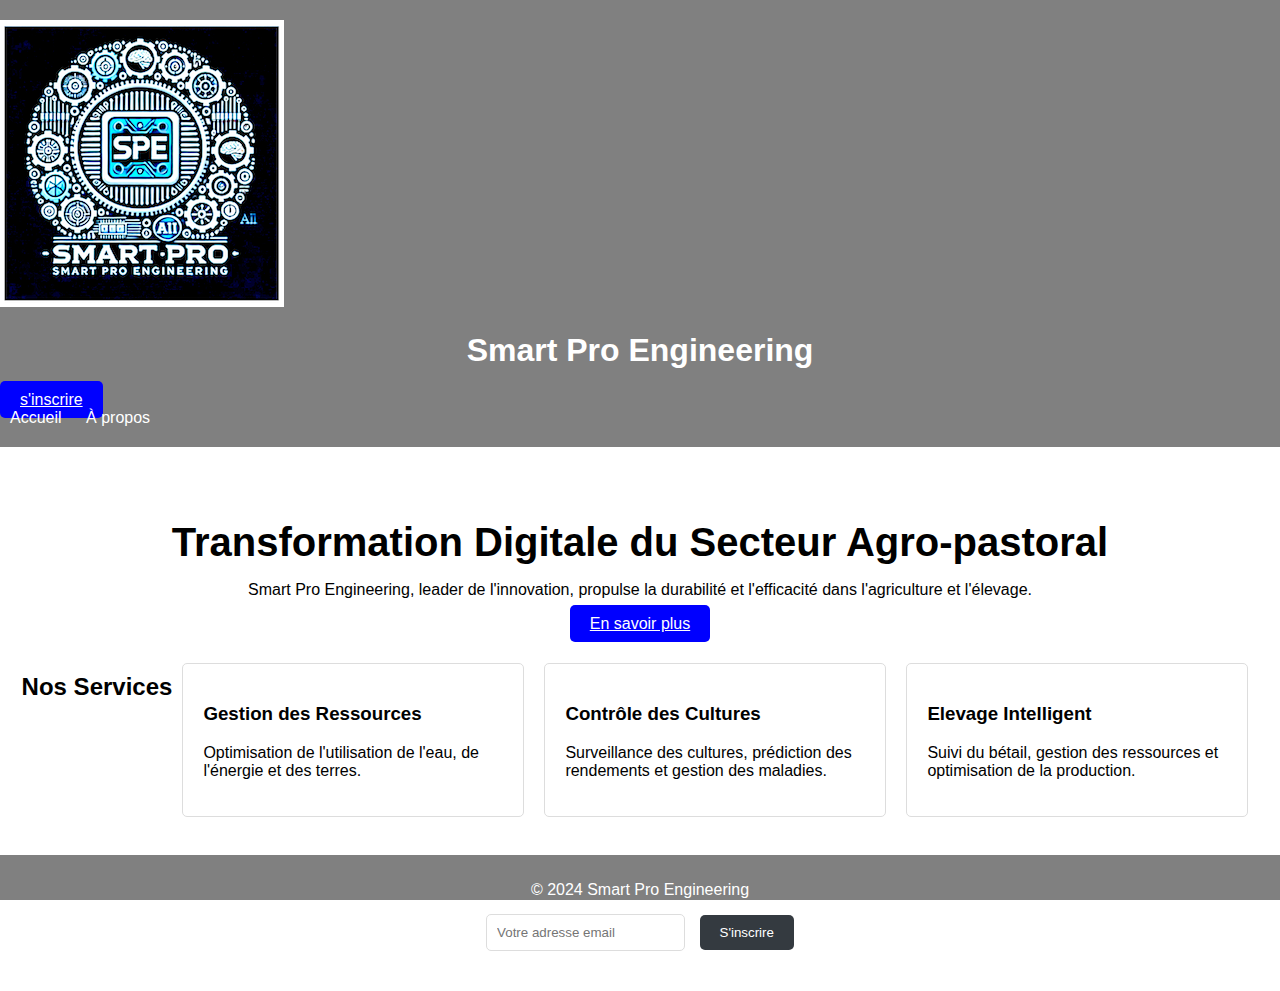
==== index.html @ ad4efa81 "Update index.html" ====
<!DOCTYPE html>
<html lang="fr">
<head>
    <meta charset="UTF-8">
    <meta name="viewport" content="width=device-width, initial-scale=1.0">
    <title>Smart Pro Engineering - Transformation Digitale Agro-Pastorale</title>
    <link rel="stylesheet" href="smart pro 2/frontend/style/style.css">
</head>
<body>
    <header>
        <div class="row">
            <div class="col-md-2">
                <img src="smart pro 2/frontend/images/logo.png" alt="SPELogo" class="img-fluid"> </div>
            <div class="col-md-8 text-center">
                <h1>Smart Pro Engineering</h1>
            </div>
            <div class="col-md-2 text-right">
                <a href="a mettre un lien vers la page de registration" class="btn btn-outline-primary">s'inscrire</a>
            </div>
        </div>
        <nav>
            <ul>
                <li><a href="index.html">Accueil</a></li>
                <li><a href="about.html">À propos</a></li>
            </ul>
        </nav>
    </header>
    
    <main>
        <section class="hero">
            <h2>Transformation Digitale du Secteur Agro-pastoral</h2>
            <p>Smart Pro Engineering, leader de l'innovation, propulse la durabilité et l'efficacité dans l'agriculture et l'élevage.</p>
            <a href="#about" class="btn">En savoir plus</a>
        </section>

        <section class="services">
            <h2>Nos Services</h2>
            <div class="service">
                <h3>Gestion des Ressources</h3>
                <p>Optimisation de l'utilisation de l'eau, de l'énergie et des terres.</p>
            </div>
            <div class="service">
                <h3>Contrôle des Cultures</h3>
                <p>Surveillance des cultures, prédiction des rendements et gestion des maladies.</p>
            </div>
            <div class="service">
                <h3>Elevage Intelligent</h3>
                <p>Suivi du bétail, gestion des ressources et optimisation de la production.</p>
            </div>
        </section>

        <section class="newsletter">
            <h2>Inscrivez-vous pour recevoir des notifications</h2>
            <form id="newsletter-form">
                <input type="email" id="email" placeholder="Votre adresse email">
                <button type="submit">S'inscrire</button>
            </form>
        </section>
    </main>

    <footer>
        <p>&copy; 2024 Smart Pro Engineering</p>
    </footer>

    <script src="script/script.js"></script>
</body>
</html>
---- smart pro 2/frontend/style/style.css ----
body {
  font-family: sans-serif;
  margin: 0;
  padding: 0;
}

header {
  background-color: grey;
  color: white;
  padding: 20px 0;
  /*text-align: center;*/
}
h1{
  text-align: center;
}

nav ul {
  list-style: none;
  padding: 0;
  margin: 0;
}

nav li {
  display: inline-block;
  margin: 0 10px;
}

nav a {
  color: white;
  text-decoration: none;
}

main {
  padding: 20px;
}

.hero {
  text-align: center;
  padding: 20px;
}

.hero h2 {
  font-size: 2.5em;
  margin-bottom: 10px;
}

.services {
  display: flex;
  flex-wrap: wrap;
  justify-content: center;
}

.service {
  width: 300px;
  margin: 10px;
  padding: 20px;
  border: 1px solid #ddd;
  border-radius: 5px;
}

.newsletter {
  text-align: center;
  padding: 20px;
}

.newsletter form {
  display: inline-block;
}

.newsletter input[type="email"] {
  padding: 10px;
  border: 1px solid #ddd;
  border-radius: 5px;
  margin-right: 10px;
}

.newsletter button {
  padding: 10px 20px;
  border: none;
  border-radius: 5px;
  background-color: #343a40;
  color: white;
  cursor: pointer;
}

footer {
  background-color: grey;
  color: white;
  padding: 10px 0;
  text-align: center;
  position: fixed;
  bottom: 0;
  width: 100%;
  height: 25px;
}
.logo{
  width: 50px;
  height: auto;
  margin: 0 auto;
}

.btn {
  padding: 10px 20px;
  border: none;
  border-radius: 5px;
  background-color: blue;
  color: white;
  text-decoration: yes;
  cursor: pointer;
}
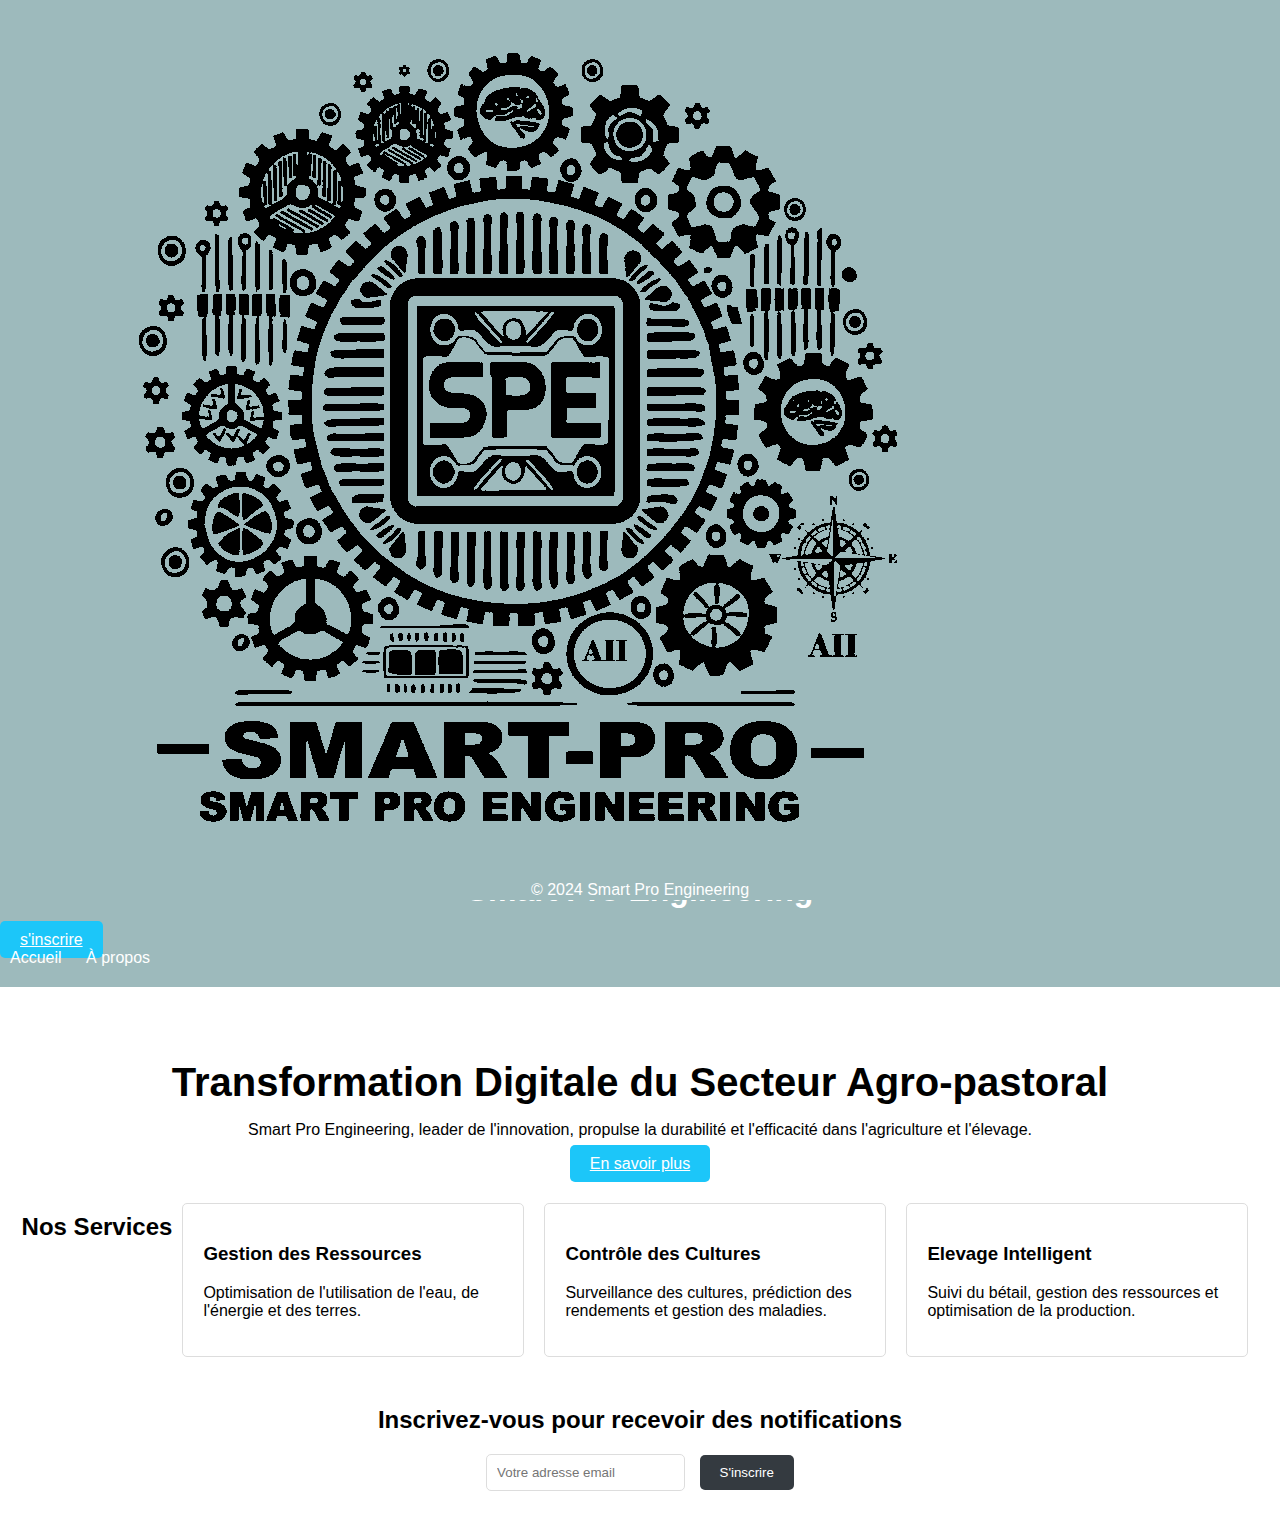
==== commit 598e2b0b: "Update index.html" ====
--- a/index.html
+++ b/index.html
@@ -10,7 +10,7 @@
     <header>
         <div class="row">
             <div class="col-md-2">
-                <img src="smart pro 2/frontend/images/logo.png" alt="SPELogo" class="img-fluid"> </div>
+                <img src="smart pro 2/frontend/images/SMART_PRO_Transparent_Logo.png" alt="SPELogo" class="img-fluid"> </div>
             <div class="col-md-8 text-center">
                 <h1>Smart Pro Engineering</h1>
             </div>
--- a/smart pro 2/frontend/style/style.css
+++ b/smart pro 2/frontend/style/style.css
@@ -5,7 +5,7 @@
 }
 
 header {
-  background-color: grey;
+  background-color: #9DBABC;
   color: white;
   padding: 20px 0;
   /*text-align: center;*/
@@ -84,7 +84,7 @@
 }
 
 footer {
-  background-color: grey;
+  background-color: #9DBABC;
   color: white;
   padding: 10px 0;
   text-align: center;
@@ -103,7 +103,7 @@
   padding: 10px 20px;
   border: none;
   border-radius: 5px;
-  background-color: blue;
+  background-color: #1CC6F9;
   color: white;
   text-decoration: yes;
   cursor: pointer;
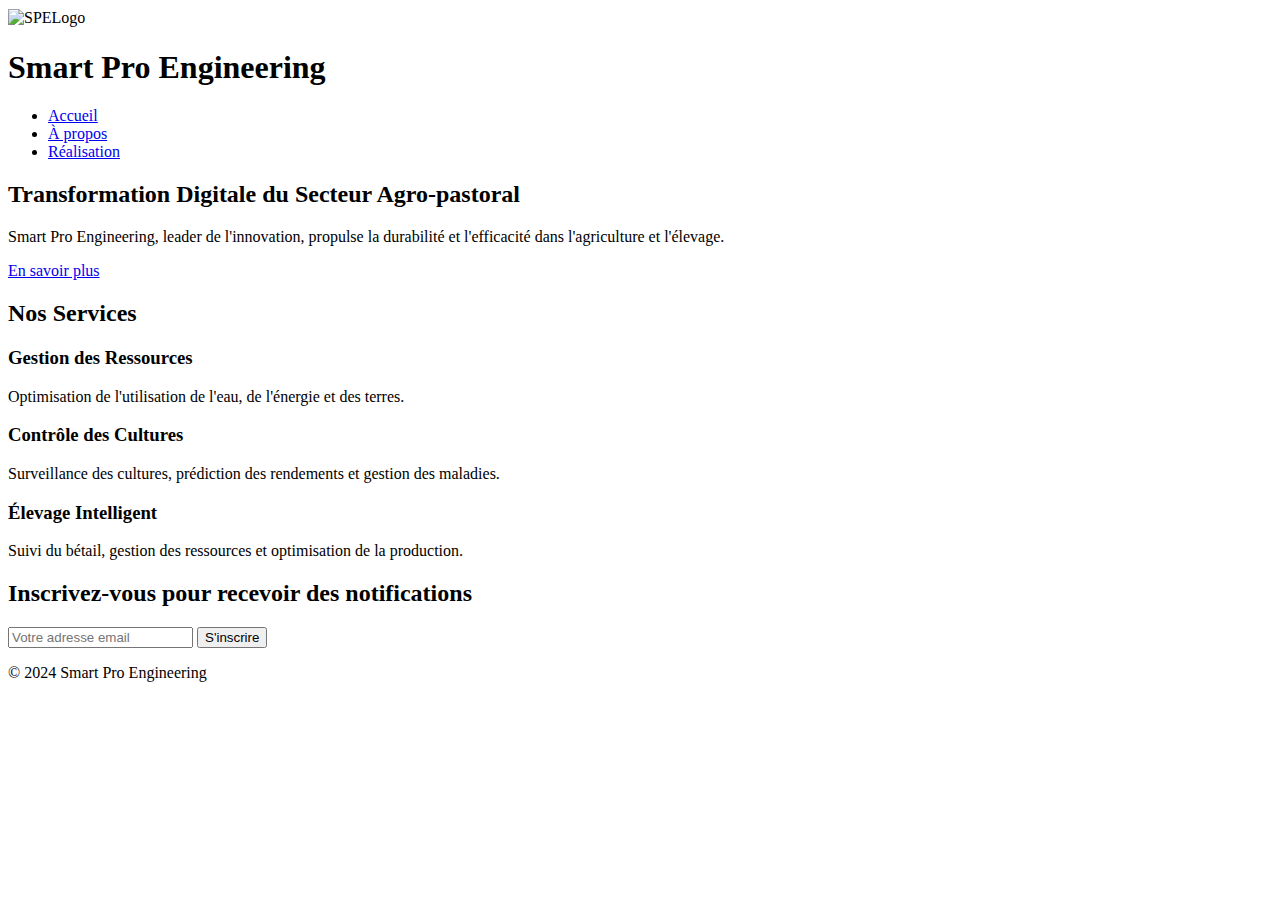
==== commit 16a3a086: "Add files via upload" ====
--- a/index.html
+++ b/index.html
@@ -4,24 +4,23 @@
     <meta charset="UTF-8">
     <meta name="viewport" content="width=device-width, initial-scale=1.0">
     <title>Smart Pro Engineering - Transformation Digitale Agro-Pastorale</title>
-    <link rel="stylesheet" href="smart pro 2/frontend/style/style.css">
+    <link rel="stylesheet" href="style/style.css">
 </head>
 <body>
-    <header>
+    <header class="header">
         <div class="row">
             <div class="col-md-2">
-                <img src="smart pro 2/frontend/images/SMART_PRO_Transparent_Logo.png" alt="SPELogo" class="img-fluid"> </div>
+                <img src="images/logo.png" alt="SPELogo" class="img-fluid" align="center"> 
+            </div>
             <div class="col-md-8 text-center">
                 <h1>Smart Pro Engineering</h1>
-            </div>
-            <div class="col-md-2 text-right">
-                <a href="a mettre un lien vers la page de registration" class="btn btn-outline-primary">s'inscrire</a>
             </div>
         </div>
         <nav>
             <ul>
-                <li><a href="index.html">Accueil</a></li>
-                <li><a href="about.html">À propos</a></li>
+                <li><a href="index.html" class="btn btn-outline-primary">Accueil</a></li>
+                <li><a href="about.html" class="btn btn-outline-primary">À propos</a></li>
+                <li><a href="realisation.html" class="btn btn-outline-primary">Réalisation</a></li>
             </ul>
         </nav>
     </header>
@@ -30,7 +29,7 @@
         <section class="hero">
             <h2>Transformation Digitale du Secteur Agro-pastoral</h2>
             <p>Smart Pro Engineering, leader de l'innovation, propulse la durabilité et l'efficacité dans l'agriculture et l'élevage.</p>
-            <a href="#about" class="btn">En savoir plus</a>
+            <a href="about.html" class="btn">En savoir plus</a>
         </section>
 
         <section class="services">
@@ -44,7 +43,7 @@
                 <p>Surveillance des cultures, prédiction des rendements et gestion des maladies.</p>
             </div>
             <div class="service">
-                <h3>Elevage Intelligent</h3>
+                <h3>Élevage Intelligent</h3>
                 <p>Suivi du bétail, gestion des ressources et optimisation de la production.</p>
             </div>
         </section>
@@ -52,7 +51,7 @@
         <section class="newsletter">
             <h2>Inscrivez-vous pour recevoir des notifications</h2>
             <form id="newsletter-form">
-                <input type="email" id="email" placeholder="Votre adresse email">
+                <input type="email" id="email" placeholder="Votre adresse email" required>
                 <button type="submit">S'inscrire</button>
             </form>
         </section>
@@ -63,6 +62,8 @@
     </footer>
 
     <script src="script/script.js"></script>
+    
 </body>
 </html>
 
+
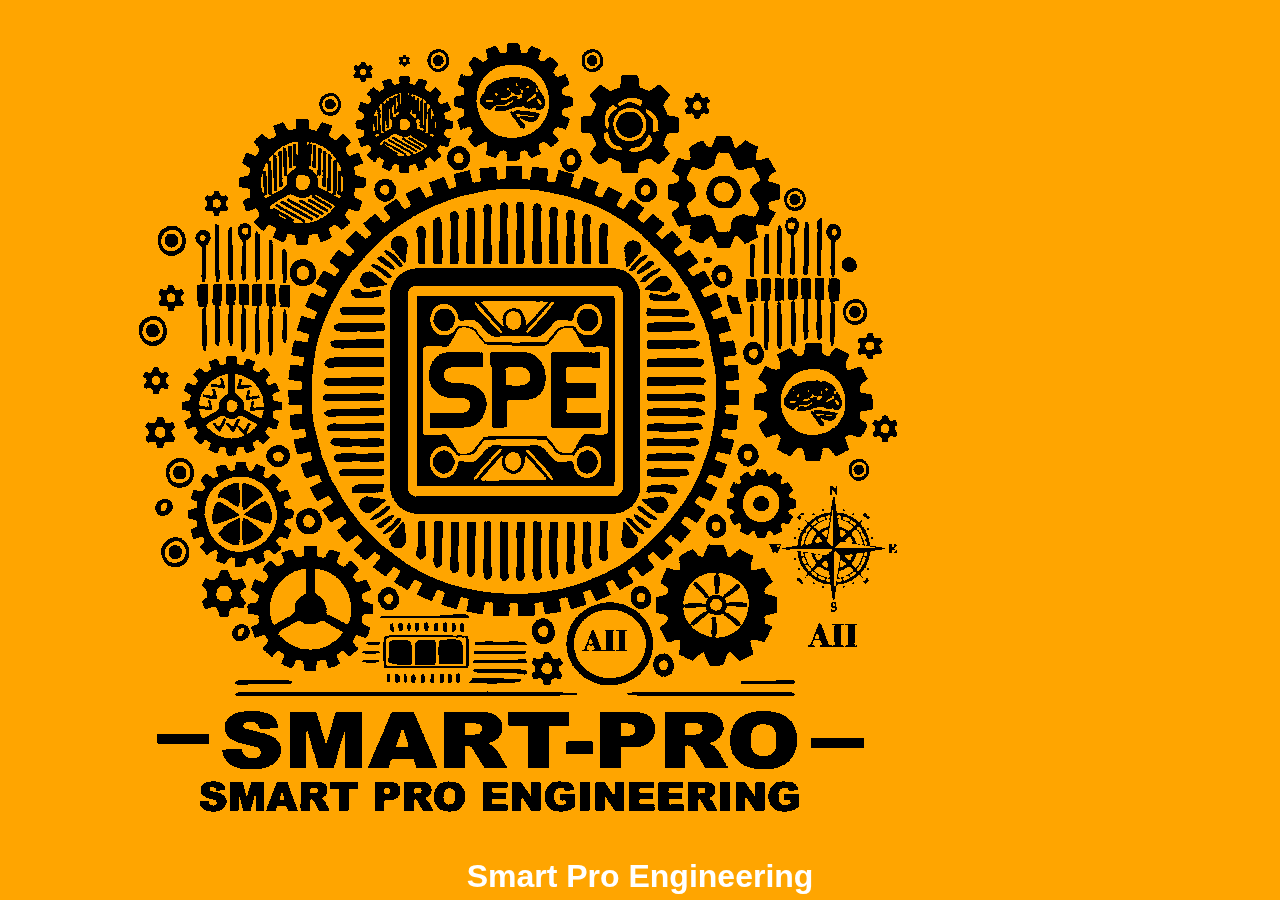
==== commit c317cfea: "Update index.html" ====
--- a/index.html
+++ b/index.html
@@ -4,13 +4,13 @@
     <meta charset="UTF-8">
     <meta name="viewport" content="width=device-width, initial-scale=1.0">
     <title>Smart Pro Engineering - Transformation Digitale Agro-Pastorale</title>
-    <link rel="stylesheet" href="style/style.css">
+    <link rel="stylesheet" href="smart pro 2/frontend/style/style.css">
 </head>
 <body>
     <header class="header">
         <div class="row">
             <div class="col-md-2">
-                <img src="images/logo.png" alt="SPELogo" class="img-fluid" align="center"> 
+                <img src="smart pro 2/frontend/images/SMART_PRO_Transparent_Logo.png" alt="SPELogo" class="img-fluid" align="center"> 
             </div>
             <div class="col-md-8 text-center">
                 <h1>Smart Pro Engineering</h1>
--- a/smart pro 2/frontend/style/style.css
+++ b/smart pro 2/frontend/style/style.css
@@ -0,0 +1,147 @@
+body {
+    font-family: Arial, sans-serif;
+    margin: 0;
+    padding: 0;
+}
+
+
+.header {
+    background-color: orange; /* Couleur de fond */
+    color: white; /* Couleur du texte */
+    padding: 10px 0; /* Espacement */
+    position: fixed; /* Fixe le header */
+    top: 0; /* Positionne le header en haut */
+    left: 0;
+    right: 0;
+    z-index: 1000; /* Assure que le header reste au-dessus du contenu */
+    box-shadow: 0 2px 5px rgba(0, 0, 0, 0.2); /* Ombre pour séparer visuellement */
+}
+h1{
+  text-align: center;
+}
+
+nav ul {
+    list-style-type: none; /* Supprime les puces */
+    padding: 0;
+}
+nav ul li {
+    display: inline; /* Affiche les éléments en ligne */
+    margin-right: 15px; /* Espacement entre les liens */
+}
+
+nav li {
+  display: inline-block;
+  margin: 0 10px;
+}
+
+nav a {
+    color: white; /* Couleur du texte des liens */
+text-decoration: none; /* Supprime le soulignement */
+}
+nav a:hover {
+    text-decoration: underline; /* Souligne au survol */
+}
+
+main {
+    padding-top: 100px; /* Ajoute un espacement supérieur pour compenser le header fixe */
+}
+
+  .hero {
+    background-color: #f4f4f4; /* Couleur de fond */
+    padding: 20px;
+    text-align: center;
+}
+
+.services {
+    padding: 20px;
+}
+
+.service {
+    margin-bottom: 20px; /* Espacement entre les services */
+}
+
+.newsletter {
+    background-color: #e7f3fe; /* Couleur de fond */
+    padding: 20px;
+    text-align: center;
+}
+
+.services {
+  display: flex;
+  flex-wrap: wrap;
+  justify-content: center;
+}
+
+footer {
+    background-color: #333; /* Couleur de fond */
+    color: white; /* Couleur du texte */
+    text-align: center;
+    padding: 10px 0; /* Espacement */
+}
+.logo{
+  width: 50px;
+  height: auto;
+  margin: 0 auto;
+  align: center;
+}
+
+.btn {
+  padding: 10px 20px;
+  border: none;
+  border-radius: 5px;
+  background-color: blue;
+  color: white;
+  text-decoration: yes;
+  cursor: pointer;
+}
+/* Styles pour l'effet d'agrandissement des images */
+.image-container {
+    margin: 20px 0; /* Ajoute un espacement autour des images */
+}
+
+.zoom {
+    transition: transform 0.3s ease; /* Transition douce */
+    cursor: pointer; /* Changer le curseur au survol */
+}
+
+.zoom:hover {
+    transform: scale(1.1); /* Agrandissement de 10% au survol */
+}
+
+/* Styles pour le modal */
+.modal {
+    display: none; /* Masquer le modal par défaut */
+    position: fixed; /* Rester en place */
+    z-index: 1000; /* Au-dessus des autres éléments */
+    left: 0;
+    top: 0;
+    width: 100%; /* Plein écran */
+    height: 100%; /* Plein écran */
+    overflow: auto; /* Activer le défilement si nécessaire */
+    background-color: rgba(0, 0, 0, 0.8); /* Fond sombre avec transparence */
+}
+
+.modal-content {
+    margin: auto;
+    display: block;
+    width: 80%;
+    max-width: 700px; /* Limite la largeur maximale */
+}
+
+#caption {
+    margin: auto;
+    display: block;
+    text-align: center;
+    color: #ccc;
+    padding: 10px 0;
+}
+
+.close {
+    position: absolute;
+    top: 15px;
+    right: 35px;
+    color: #fff;
+    font-size: 40px;
+    font-weight: bold;
+}
+
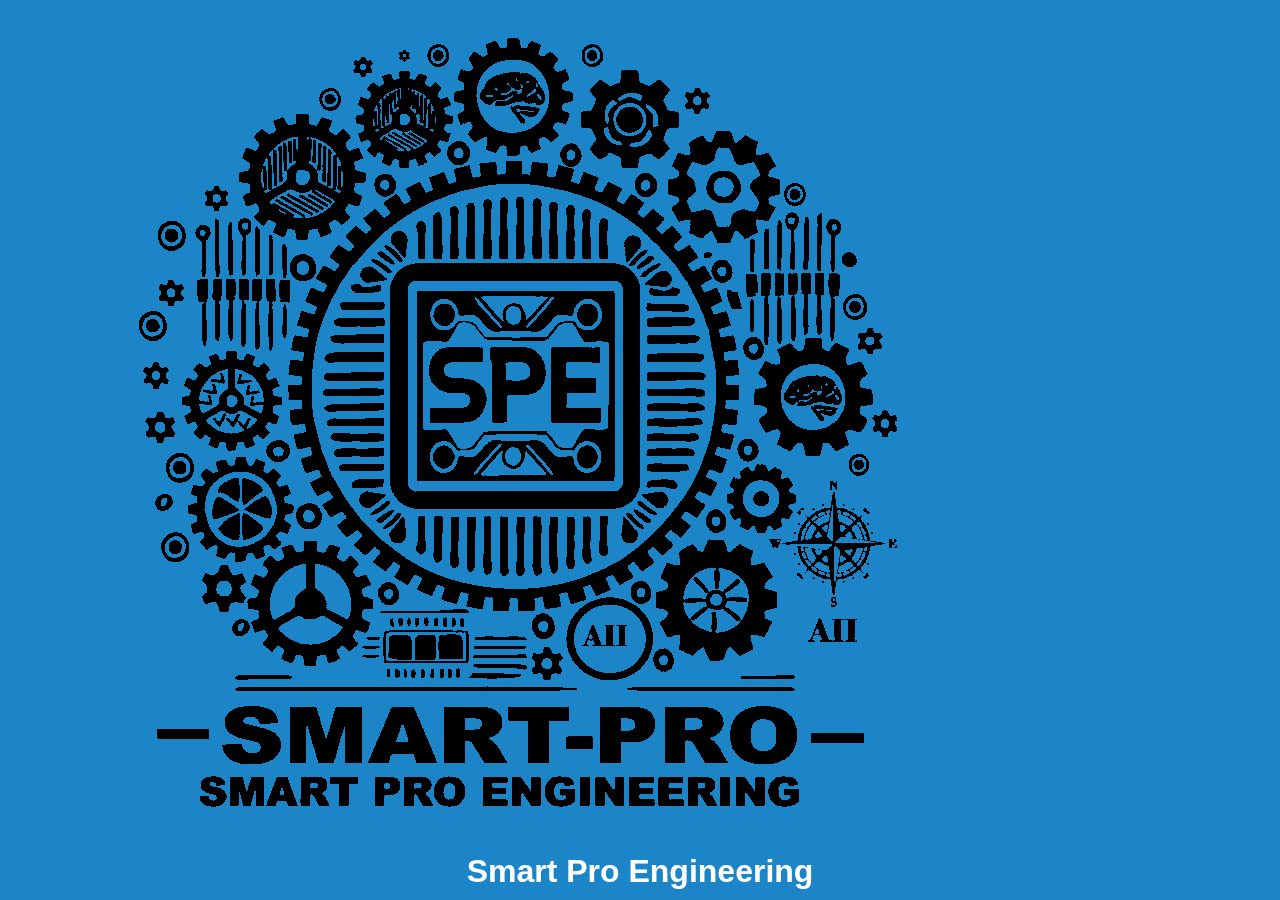
==== commit fa52f1f6: "Update index.html" ====
--- a/index.html
+++ b/index.html
@@ -61,7 +61,7 @@
         <p>&copy; 2024 Smart Pro Engineering</p>
     </footer>
 
-    <script src="script/script.js"></script>
+    <script src="smart pro 2/frontend/script/script.js"></script>
     
 </body>
 </html>
--- a/smart pro 2/frontend/style/style.css
+++ b/smart pro 2/frontend/style/style.css
@@ -6,9 +6,9 @@
 
 
 .header {
-    background-color: orange; /* Couleur de fond */
+    background-color: #1c85c7; /* Couleur de fond */
     color: white; /* Couleur du texte */
-    padding: 10px 0; /* Espacement */
+    padding: 5px 0; /* Espacement */
     position: fixed; /* Fixe le header */
     top: 0; /* Positionne le header en haut */
     left: 0;
@@ -26,7 +26,7 @@
 }
 nav ul li {
     display: inline; /* Affiche les éléments en ligne */
-    margin-right: 15px; /* Espacement entre les liens */
+    margin-right: 10px; /* Espacement entre les liens */
 }
 
 nav li {
@@ -73,14 +73,21 @@
 }
 
 footer {
-    background-color: #333; /* Couleur de fond */
-    color: white; /* Couleur du texte */
-    text-align: center;
-    padding: 10px 0; /* Espacement */
+  background-color: #0FB6D6;
+  color: white;
+  padding: 5px 10px;
+  text-align: center;
+  font-size: 12px;
+  position: fixed;
+  bottom: 0;
+  width: 100%;
+  height: 15px;
+  line-height: 1px; /* Match the height of the footer */
+}
 }
 .logo{
   width: 50px;
-  height: auto;
+  height: 50px;
   margin: 0 auto;
   align: center;
 }
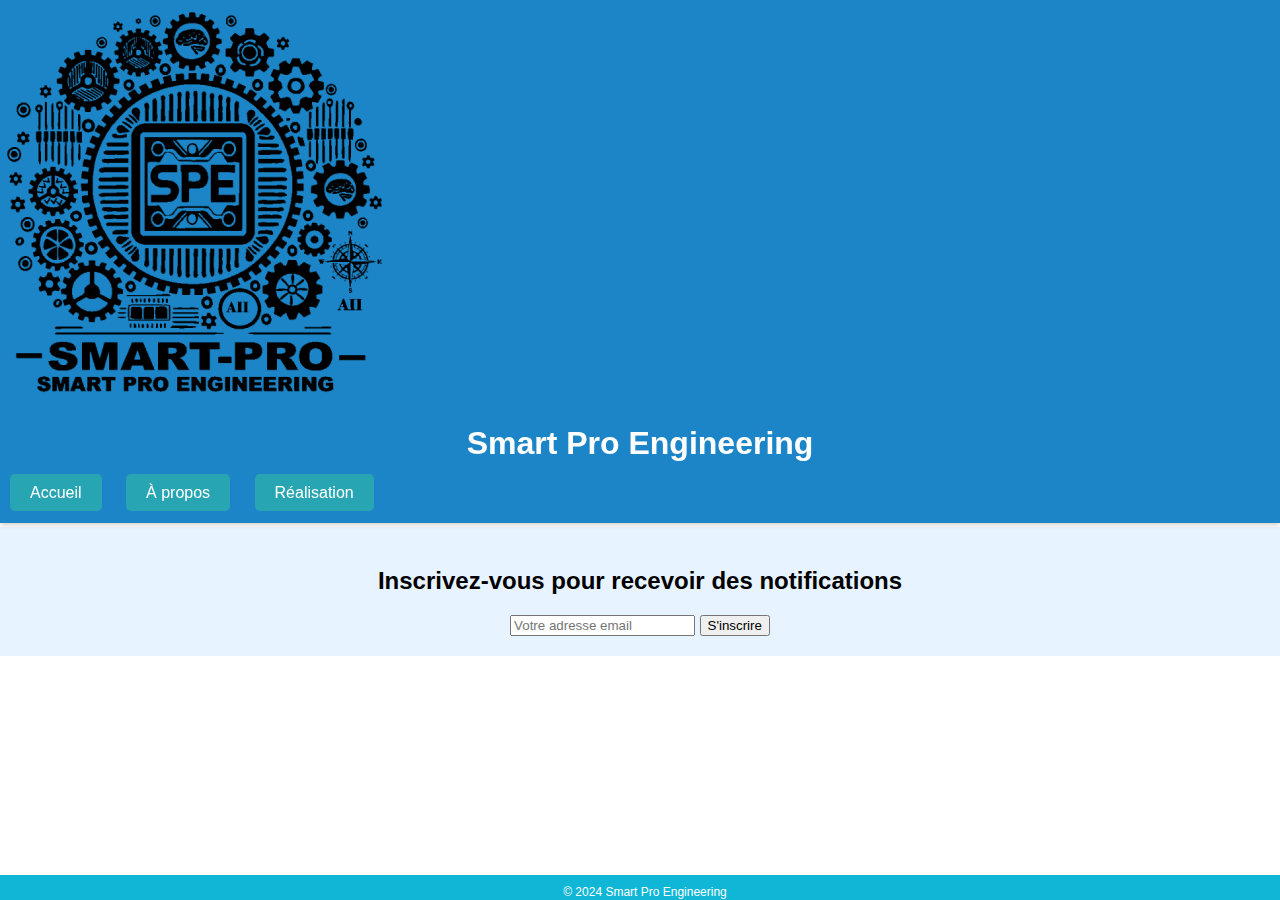
==== commit cfd7cc32: "Update index.html" ====
--- a/index.html
+++ b/index.html
@@ -10,7 +10,7 @@
     <header class="header">
         <div class="row">
             <div class="col-md-2">
-                <img src="smart pro 2/frontend/images/SMART_PRO_Transparent_Logo.png" alt="SPELogo" class="img-fluid" align="center"> 
+                <img src="smart pro 2/frontend/images/SMART_PRO_Transparent_Logo2.png" alt="SPELogo" class="img-fluid" align="center"> 
             </div>
             <div class="col-md-8 text-center">
                 <h1>Smart Pro Engineering</h1>
--- a/smart pro 2/frontend/style/style.css
+++ b/smart pro 2/frontend/style/style.css
@@ -1,5 +1,5 @@
 body {
-    font-family: Arial, sans-serif;
+    font-family: Arial, Trebuchet;
     margin: 0;
     padding: 0;
 }
@@ -75,7 +75,7 @@
 footer {
   background-color: #0FB6D6;
   color: white;
-  padding: 5px 10px;
+  padding: 5px 5px;
   text-align: center;
   font-size: 12px;
   position: fixed;
@@ -96,7 +96,7 @@
   padding: 10px 20px;
   border: none;
   border-radius: 5px;
-  background-color: blue;
+  background-color: #28A5B3;
   color: white;
   text-decoration: yes;
   cursor: pointer;
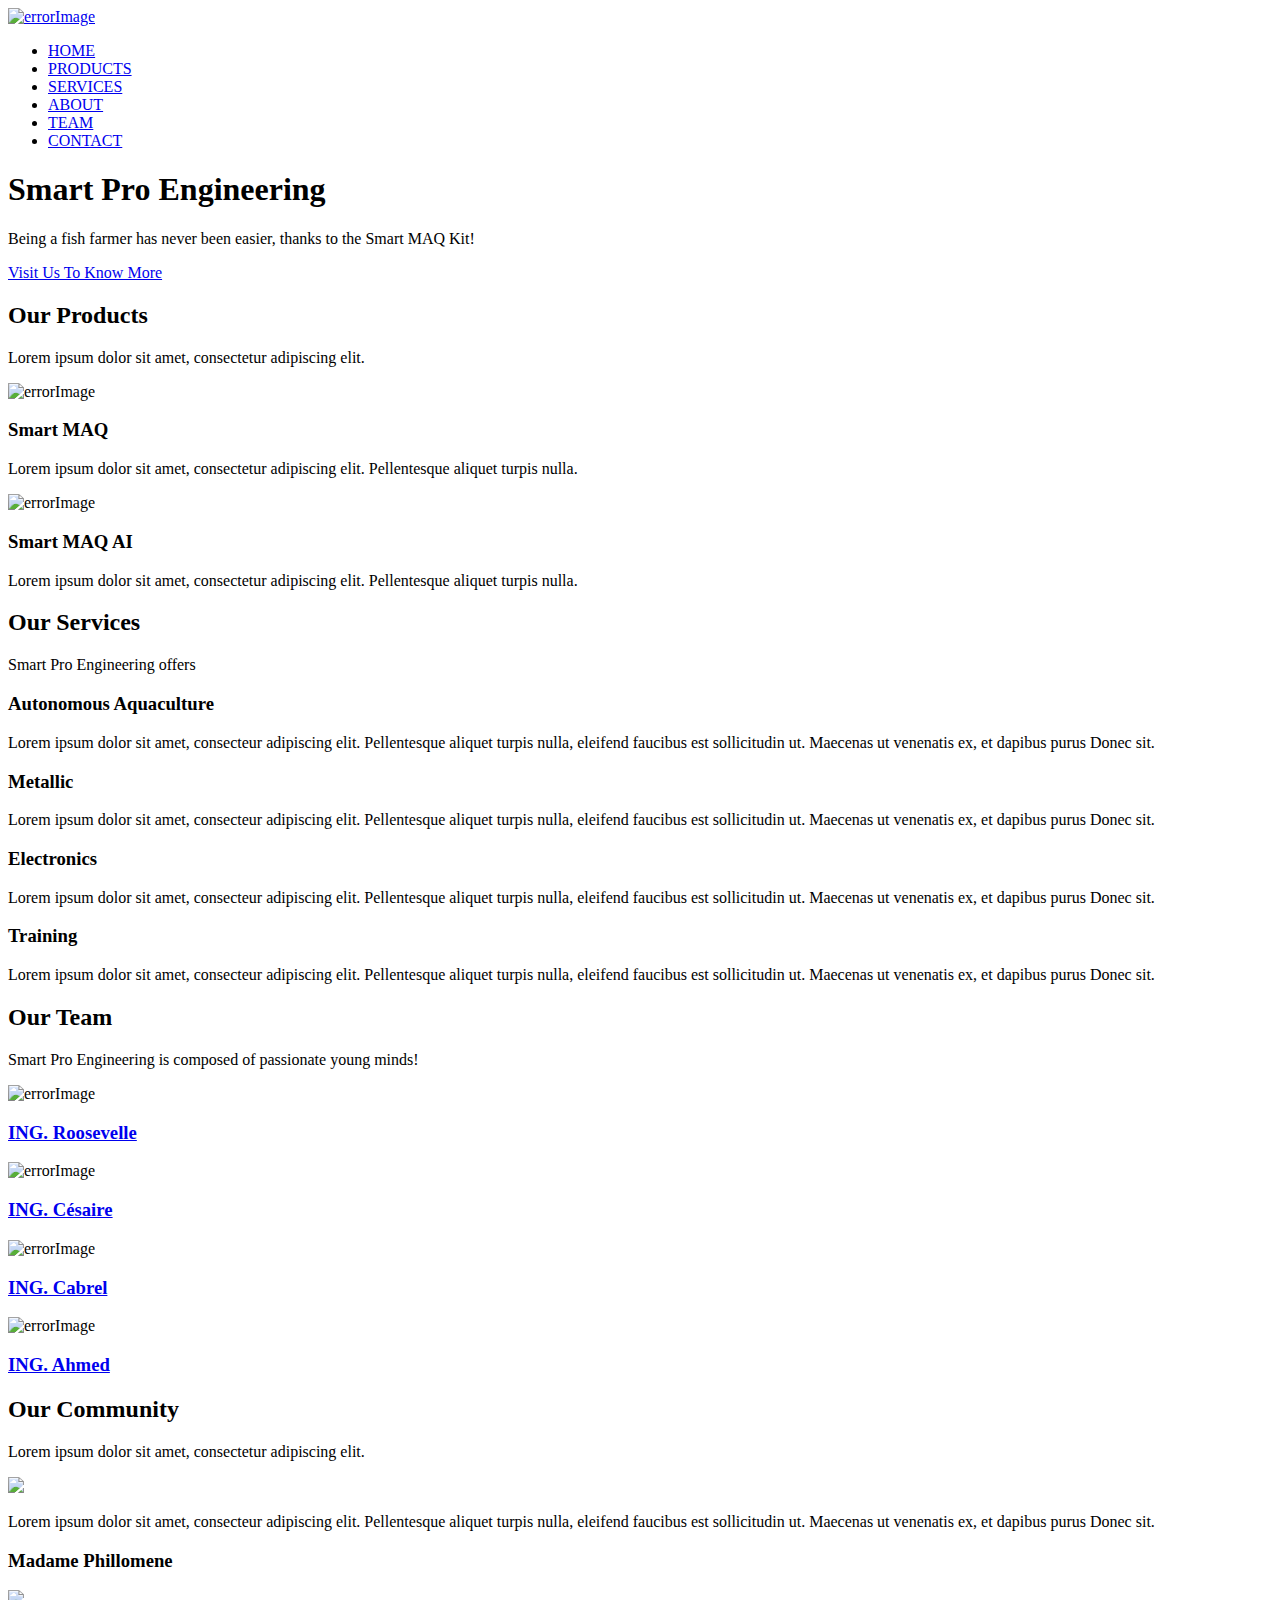
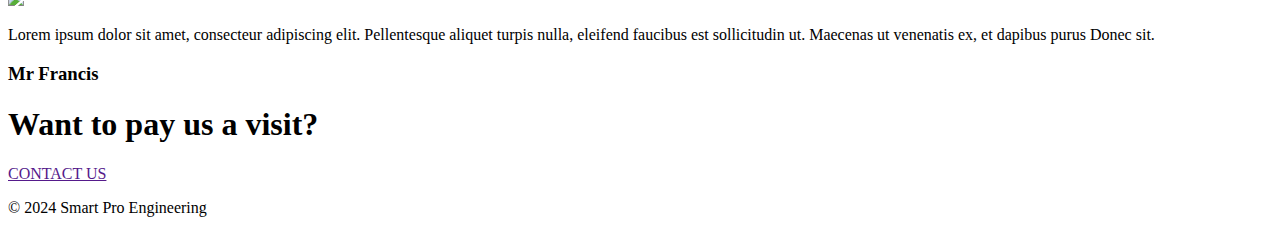
==== commit 81c3eb8a: "Update and rename index2.html to index.html" ====
--- a/index.html
+++ b/index.html
@@ -1,69 +1,189 @@
-<!DOCTYPE html>
-<html lang="fr">
-<head>
-    <meta charset="UTF-8">
-    <meta name="viewport" content="width=device-width, initial-scale=1.0">
-    <title>Smart Pro Engineering - Transformation Digitale Agro-Pastorale</title>
-    <link rel="stylesheet" href="smart pro 2/frontend/style/style.css">
-</head>
-<body>
-    <header class="header">
-        <div class="row">
-            <div class="col-md-2">
-                <img src="smart pro 2/frontend/images/SMART_PRO_Transparent_Logo2.png" alt="SPELogo" class="img-fluid" align="center"> 
-            </div>
-            <div class="col-md-8 text-center">
-                <h1>Smart Pro Engineering</h1>
-            </div>
-        </div>
-        <nav>
-            <ul>
-                <li><a href="index.html" class="btn btn-outline-primary">Accueil</a></li>
-                <li><a href="about.html" class="btn btn-outline-primary">À propos</a></li>
-                <li><a href="realisation.html" class="btn btn-outline-primary">Réalisation</a></li>
-            </ul>
-        </nav>
-    </header>
-    
-    <main>
-        <section class="hero">
-            <h2>Transformation Digitale du Secteur Agro-pastoral</h2>
-            <p>Smart Pro Engineering, leader de l'innovation, propulse la durabilité et l'efficacité dans l'agriculture et l'élevage.</p>
-            <a href="about.html" class="btn">En savoir plus</a>
-        </section>
-
-        <section class="services">
-            <h2>Nos Services</h2>
-            <div class="service">
-                <h3>Gestion des Ressources</h3>
-                <p>Optimisation de l'utilisation de l'eau, de l'énergie et des terres.</p>
-            </div>
-            <div class="service">
-                <h3>Contrôle des Cultures</h3>
-                <p>Surveillance des cultures, prédiction des rendements et gestion des maladies.</p>
-            </div>
-            <div class="service">
-                <h3>Élevage Intelligent</h3>
-                <p>Suivi du bétail, gestion des ressources et optimisation de la production.</p>
-            </div>
-        </section>
-
-        <section class="newsletter">
-            <h2>Inscrivez-vous pour recevoir des notifications</h2>
-            <form id="newsletter-form">
-                <input type="email" id="email" placeholder="Votre adresse email" required>
-                <button type="submit">S'inscrire</button>
-            </form>
-        </section>
-    </main>
-
-    <footer>
-        <p>&copy; 2024 Smart Pro Engineering</p>
-    </footer>
-
-    <script src="smart pro 2/frontend/script/script.js"></script>
-    
-</body>
-</html>
-
-
+
+<!DOCTYPE html>
+<html lang="en">
+<head>
+    <meta charset="UTF-8">
+    <meta name="viewport" content="width=device-width, initial-scale=1.0">
+    <title> SPE Software </title>
+    <link rel="stylesheet" href="/Styles/Style2.css">
+    <link href="https://fonts.googleapis.com/css2?
+     family=Poppins:wght@100;200;300;400;500;600;700&display=swap" rel="stylesheet">
+    <link rel="stylesheet" href="https://cdnjs.cloudflare.com/ajax/libs/font-awesome/6.7.1/css/fontawesome.min.css">
+
+</head>
+<body>
+<section class="header">
+    <nav>
+        <a href="index2.html"><img src="../Images/SMART_PRO_Transparent_Logo.png" alt="errorImage"></a>
+        <div class="nav-links" id="navLinks">
+            <i class="fa fa-times" onclick="hideMenu()"></i>
+            <ul>
+                <li><a href="index2.html">HOME</a></li>
+                <li><a href="products.html">PRODUCTS</a></li>
+                <li><a href="services.html">SERVICES</a></li>
+                <li><a href="about.html">ABOUT</a></li>
+                <li><a href="team.html">TEAM</a></li>
+                <li><a href="contact.html">CONTACT</a></li>
+            </ul>
+            <i class="fa-solid fa-bars" onclick="showMenu()"></i>
+        </div>
+    </nav>
+
+    <div class="text-box">
+        <h1> Smart Pro Engineering</h1>
+        <p>Being a fish farmer has never been easier, thanks to
+            the Smart MAQ Kit!</p>
+        <a href="contact.html" class="hero-btn">Visit Us To Know More</a>
+    </div>
+</section>
+
+<section class="body">
+    <!------------------------ Products ---------------------->
+    <section class="products">
+        <h2>Our Products</h2>
+        <p>Lorem ipsum dolor sit amet, consectetur adipiscing elit. </p>
+
+        <div class="row">
+            <div class="products-col">
+                <img src="/Photos/image5.jpg" alt="errorImage">
+                <h3> Smart MAQ</h3>
+                <p> Lorem ipsum dolor sit amet, consectetur adipiscing elit.
+                    Pellentesque aliquet turpis nulla.</p>
+            </div>
+            <div class="products-col">
+                <img src="/Images/fish-KARMENstudio.png" alt="errorImage">
+                <h3 > Smart MAQ AI</h3>
+                <p> Lorem ipsum dolor sit amet, consectetur adipiscing elit.
+                    Pellentesque aliquet turpis nulla.</p>
+            </div>
+        </div>
+    </section>
+
+    <! ------------------- Services -------------------->
+    <section class="services">
+        <h2>Our Services</h2>
+        <p> Smart Pro Engineering offers</p>
+
+        <div class="row">
+            <div class="service-col">
+                <h3> Autonomous Aquaculture</h3>
+                <p>Lorem ipsum dolor sit amet, consecteur adipiscing elit.
+                    Pellentesque aliquet turpis nulla, eleifend faucibus est
+                    sollicitudin ut. Maecenas ut venenatis ex, et dapibus purus
+                    Donec sit.</p>
+            </div>
+            <div class="service-col">
+                <h3> Metallic</h3>
+                <p>Lorem ipsum dolor sit amet, consecteur adipiscing elit.
+                    Pellentesque aliquet turpis nulla, eleifend faucibus est
+                    sollicitudin ut. Maecenas ut venenatis ex, et dapibus purus
+                    Donec sit.</p>
+            </div>
+            <div class="service-col">
+                <h3> Electronics</h3>
+                <p>Lorem ipsum dolor sit amet, consecteur adipiscing elit.
+                    Pellentesque aliquet turpis nulla, eleifend faucibus est
+                    sollicitudin ut. Maecenas ut venenatis ex, et dapibus purus
+                    Donec sit.</p>
+            </div>
+            <div class="service-col">
+                <h3> Training</h3>
+                <p>Lorem ipsum dolor sit amet, consecteur adipiscing elit.
+                    Pellentesque aliquet turpis nulla, eleifend faucibus est
+                    sollicitudin ut. Maecenas ut venenatis ex, et dapibus purus
+                    Donec sit.</p>
+            </div>
+        </div>
+    </section>
+
+    <!--------------------- Our Team --------------------->
+    <section class="aboutUs">
+        <h2>Our Team</h2>
+        <p>Smart Pro Engineering is composed of passionate young minds!</p>
+
+        <div class="row">
+            <div class="aboutUs-col">
+                <img src="/Photos/PXL_20241115_083153130.jpg" alt="errorImage">
+                <div class="layer">
+                    <a href="ourTeam.html#grid-roosevelle"><h3>ING. Roosevelle</h3></a>
+                </div>
+            </div>
+            <div class="aboutUs-col">
+                <img src="/Photos/PXL_20241111_075737157.jpg" alt="errorImage">
+                <div class="layer">
+                    <a href="ourTeam.html#grid-césaire"><h3>ING. Césaire</h3></a>
+                </div>
+            </div>
+            <div class="aboutUs-col">
+                <img src="/Photos/PXL_20241115_083001991.MP.jpg" alt="errorImage">
+                <div class="layer">
+                    <a href="ourTeam.html#grid-cabrel"><h3>ING. Cabrel</h3></a>
+                </div>
+            </div>
+            <div class="aboutUs-col">
+                <img src="/Photos/PXL_20241112_085428785.MP.jpg" alt="errorImage">
+                <div class="layer">
+                    <a href="ourTeam.html#grid-ahmed"><h3>ING. Ahmed</h3></a>
+                </div>
+            </div>
+        </div>
+    </section>
+    <!------------------------ Products ---------------------->
+    <section class="community">
+        <h2>Our Community</h2>
+        <p>Lorem ipsum dolor sit amet, consectetur adipiscing elit. </p>
+
+        <div class="row">
+            <div class="community-col">
+                <img src="/Photos/personnel1.jpg">
+                <div>
+                    <p>Lorem ipsum dolor sit amet, consecteur adipiscing elit.
+                        Pellentesque aliquet turpis nulla, eleifend faucibus est
+                        sollicitudin ut. Maecenas ut venenatis ex, et dapibus purus
+                        Donec sit.</p>
+                    <h3> Madame Phillomene</h3>
+                    <i class="fa fa-star"></i>
+                    <i class="fa fa-star"></i>
+                    <i class="fa fa-star"></i>
+                    <i class="fa fa-star"></i>
+                    <i class="fa fa-star-o"></i>
+                </div>
+            </div>
+            <div class="community-col">
+                <img src="/Photos/personnel1.jpg">
+                <div>
+                    <p>Lorem ipsum dolor sit amet, consecteur adipiscing elit.
+                        Pellentesque aliquet turpis nulla, eleifend faucibus est
+                        sollicitudin ut. Maecenas ut venenatis ex, et dapibus purus
+                        Donec sit.</p>
+                    <h3> Mr Francis</h3>
+                    <i class="fa fa-star"></i>
+                    <i class="fa fa-star"></i>
+                    <i class="fa fa-star"></i>
+                    <i class="fa fa-star"></i>
+                    <i class="fa fa-star-half-o"></i>
+                </div>
+            </div>
+        </div>
+    </section>
+
+    <! --------------- Contact Us ----------------->
+    <section class="cta">
+        <h1> Want to pay us a visit?</h1>
+        <a href="" class="hero-btn">CONTACT US</a>
+    </section>
+</section>
+
+<! --------------- Footer ------------------- >
+<section class="footer">
+    <div class="icons">
+        <i class="fa fa-facebook"></i>
+        <i class="fa fa-twitter"></i>
+        <i class="fa fa-instagram"></i>
+        <i class="fa fa-linkedin"></i>
+    </div>
+    <p>© 2024 Smart Pro Engineering</p>
+</section>
+<script src="../js files/index.js"></script>
+</body>
+</html>
